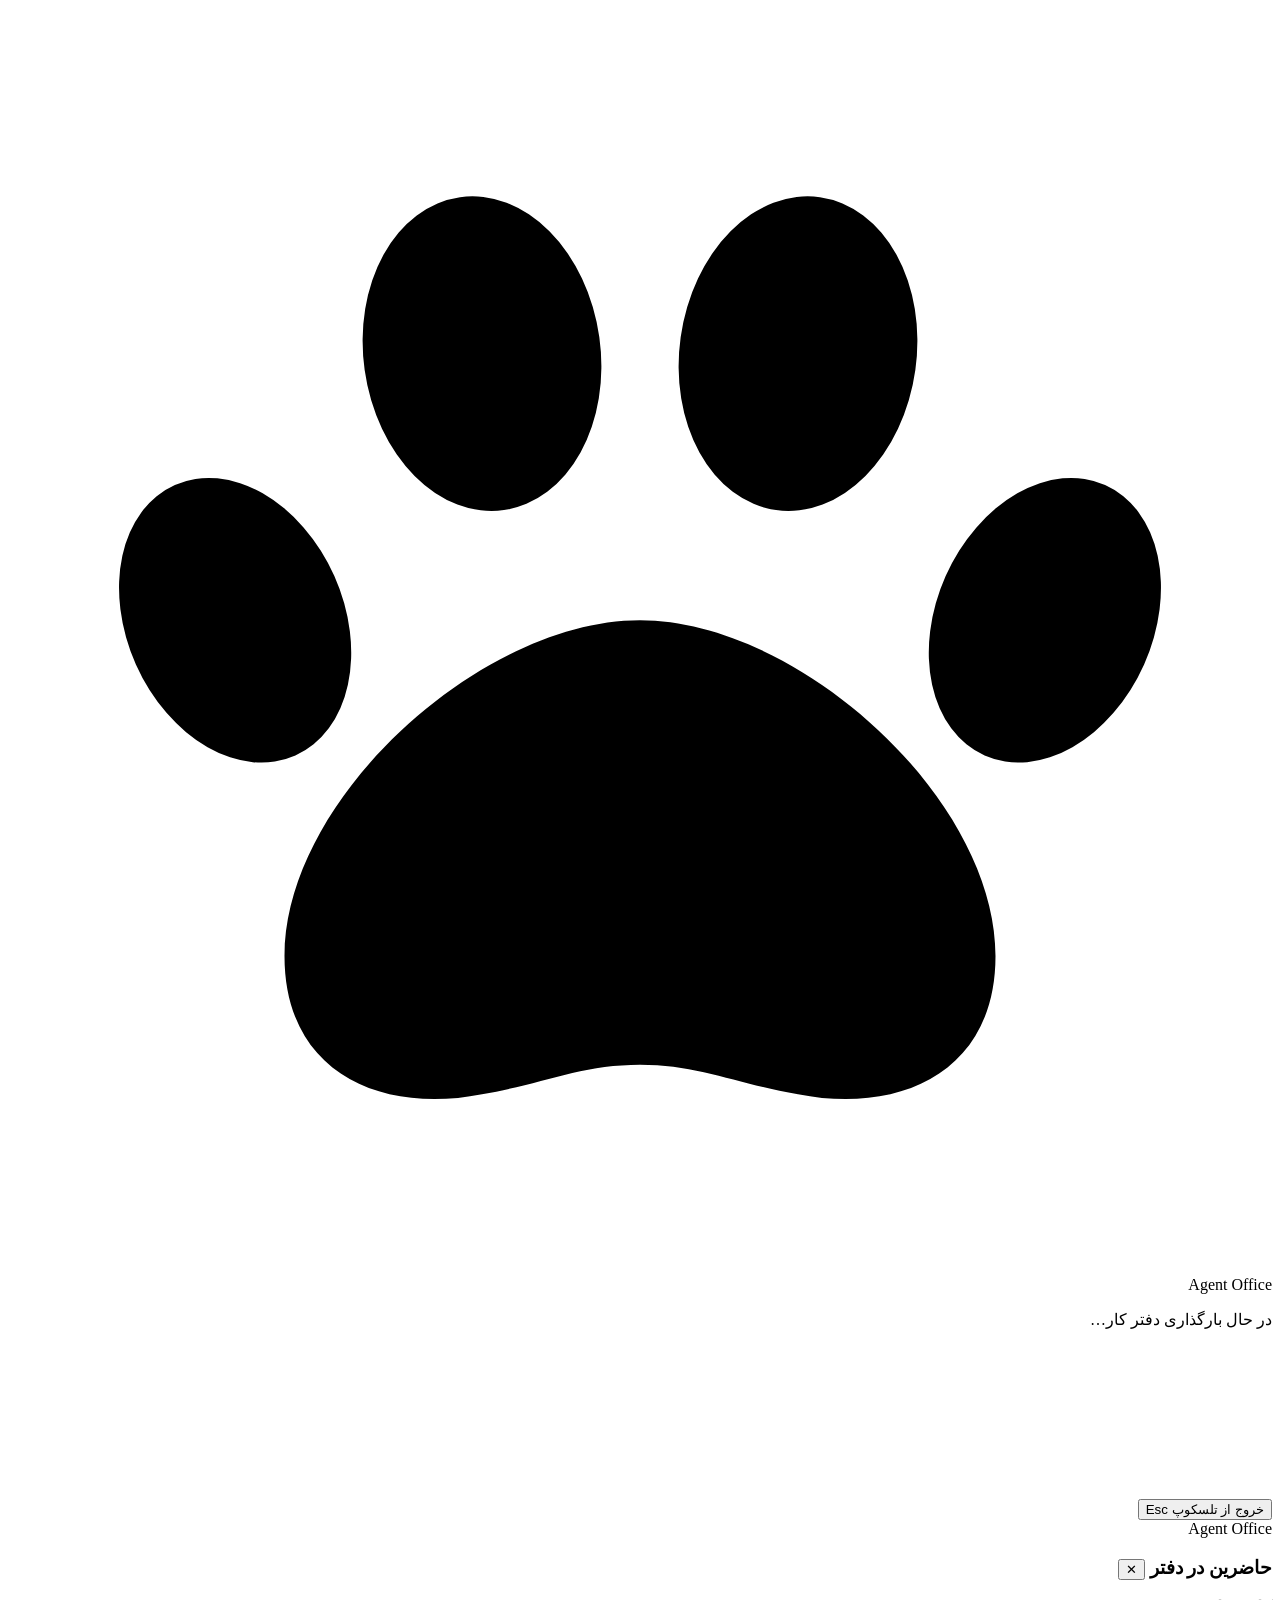
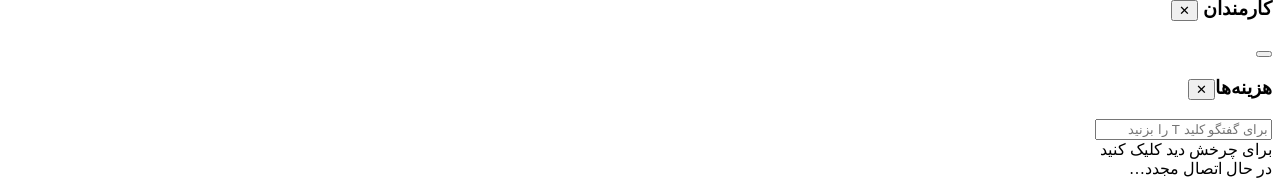
==== src/client/index.html @ 0251baca "feat: add full Persian localization, RTL layout, and Persian documentation" ====
<!doctype html>
<html lang="fa" dir="rtl">
  <head>
    <meta charset="UTF-8" />
    <meta name="viewport" content="width=device-width, initial-scale=1" />
    <title>Agent Office · دفتر کار ایجنت‌ها</title>
    <link rel="icon" href="/favicon.svg" />
    <link rel="preconnect" href="https://fonts.googleapis.com" />
    <link rel="preconnect" href="https://fonts.gstatic.com" crossorigin />
    <link href="https://fonts.googleapis.com/css2?family=Nunito:wght@400;600;700;800;900&family=Vazirmatn:wght@400;600;700;800;900&display=swap" rel="stylesheet" />
    <link rel="stylesheet" href="./style.css" />
  </head>
  <body>
    <!-- The loading screen: up from the first paint until the office is ready to be seen (see ui/loading.ts). -->
    <div id="loading" role="status" aria-live="polite">
      <div class="loading-card">
        <svg class="loading-paw" viewBox="0 0 64 64" aria-hidden="true">
          <path d="M32 31c8 0 18 9 18 17 0 6-5 8-10 7-3-.5-5-1.5-8-1.5s-5 1-8 1.5c-5 1-10-1-10-7 0-8 10-17 18-17z" />
          <ellipse cx="11.5" cy="31" rx="5.5" ry="7.5" transform="rotate(-24 11.5 31)" />
          <ellipse cx="24" cy="17.5" rx="6" ry="8" transform="rotate(-8 24 17.5)" />
          <ellipse cx="40" cy="17.5" rx="6" ry="8" transform="rotate(8 40 17.5)" />
          <ellipse cx="52.5" cy="31" rx="5.5" ry="7.5" transform="rotate(24 52.5 31)" />
        </svg>
        <span class="loading-shadow" aria-hidden="true"></span>
        <div class="loading-name">Agent Office</div>
        <div class="loading-bar" role="progressbar" aria-label="Loading" aria-valuemin="0" aria-valuemax="100" aria-valuenow="0"><span class="loading-fill"></span></div>
        <p class="loading-say">در حال بارگذاری دفتر کار…</p>
      </div>
    </div>
    <div id="app">
      <canvas id="scene" tabindex="-1"></canvas>
      <div id="fade"></div>
      <div id="telescope-view" class="telescope-view" aria-hidden="true">
        <div class="telescope-glass"></div>
        <div class="telescope-reticle" aria-hidden="true"></div>
        <button id="telescope-exit" class="btn telescope-exit" type="button">خروج از تلسکوپ <span class="key">Esc</span></button>
      </div>
      <div id="hud">
        <div id="compass"></div>
        <header class="topbar">
          <div class="project panel" id="project" role="button" tabindex="-1" title="طبقات: رفتن به پروژه‌ای دیگر">
            <div class="project-name"><span id="project-name">Agent Office</span><span id="floors-waiting" class="svc-count hidden"></span></div>
            <div class="project-meta" id="project-meta"></div>
          </div>
          <!-- Filled by ui/menu.ts: pinned actions, what needs you right now, and the ☰ menu with everything else. -->
          <nav id="dock" class="dock" aria-label="Office"></nav>
        </header>
        <aside class="side">
          <section id="people-panel" class="panel people">
            <h3>حاضرین در دفتر <span id="people-count" class="count"></span><button class="panel-x" data-hud="people" aria-label="بستن" title="مخفی‌سازی (منوی ☰ بازمی‌گرداند)">✕</button></h3>
            <ul id="people"></ul>
          </section>
          <section id="workers-panel" class="panel workers">
            <h3>کارمندان <span id="worker-count" class="count"></span><span id="workers-cost" class="cost" title="هزینه مصرفی کارمندان روی میزها"></span><button class="panel-x" data-hud="workers" aria-label="بستن" title="مخفی‌سازی (منوی ☰ بازمی‌گرداند)">✕</button></h3>
            <button id="waiting" class="hidden" title="رفتن به کارمند بعدی که منتظر است (کلید N)"></button>
            <ul id="workers"></ul>
          </section>
          <section id="spend" class="panel spend">
            <h3>هزینه‌ها<button class="panel-x" data-hud="spend" aria-label="بستن" title="مخفی‌سازی (منوی ☰ بازمی‌گرداند)">✕</button></h3>
            <div id="usage" class="usage hidden"></div>
          </section>
          <section id="limits" class="panel limits hidden" title="بررسی مجدد محدودیت‌ها"></section>
        </aside>
        <section class="chat" id="chat">
          <ul id="chat-log"></ul>
          <input id="chat-input" maxlength="500" placeholder="برای گفتگو کلید T را بزنید" autocomplete="off" />
        </section>
        <div id="crosshair" class="crosshair hidden"><span class="look-hint">برای چرخش دید کلیک کنید</span></div>
        <div id="hint" class="hint hidden"></div>
        <div id="shot-meter" class="shot-meter hidden" aria-hidden="true"><span class="sweet"></span><span class="mark"></span></div>
        <div id="toasts"></div>
        <div id="caffeine" class="caffeine panel hidden" aria-label="اثر قهوه باقی‌مانده">
          <span id="caffeine-cups"></span>
          <span class="bar"><span id="caffeine-fill"></span></span>
          <span id="caffeine-left" class="left"></span>
        </div>
        <div id="shares"></div>
        <div id="conn" class="conn hidden">در حال اتصال مجدد…</div>
        <div id="upgrade-banner" class="conn upgrading hidden"></div>
      </div>
      <div id="modal-root"></div>
    </div>
    <script type="module" src="./main.ts"></script>
  </body>
</html>
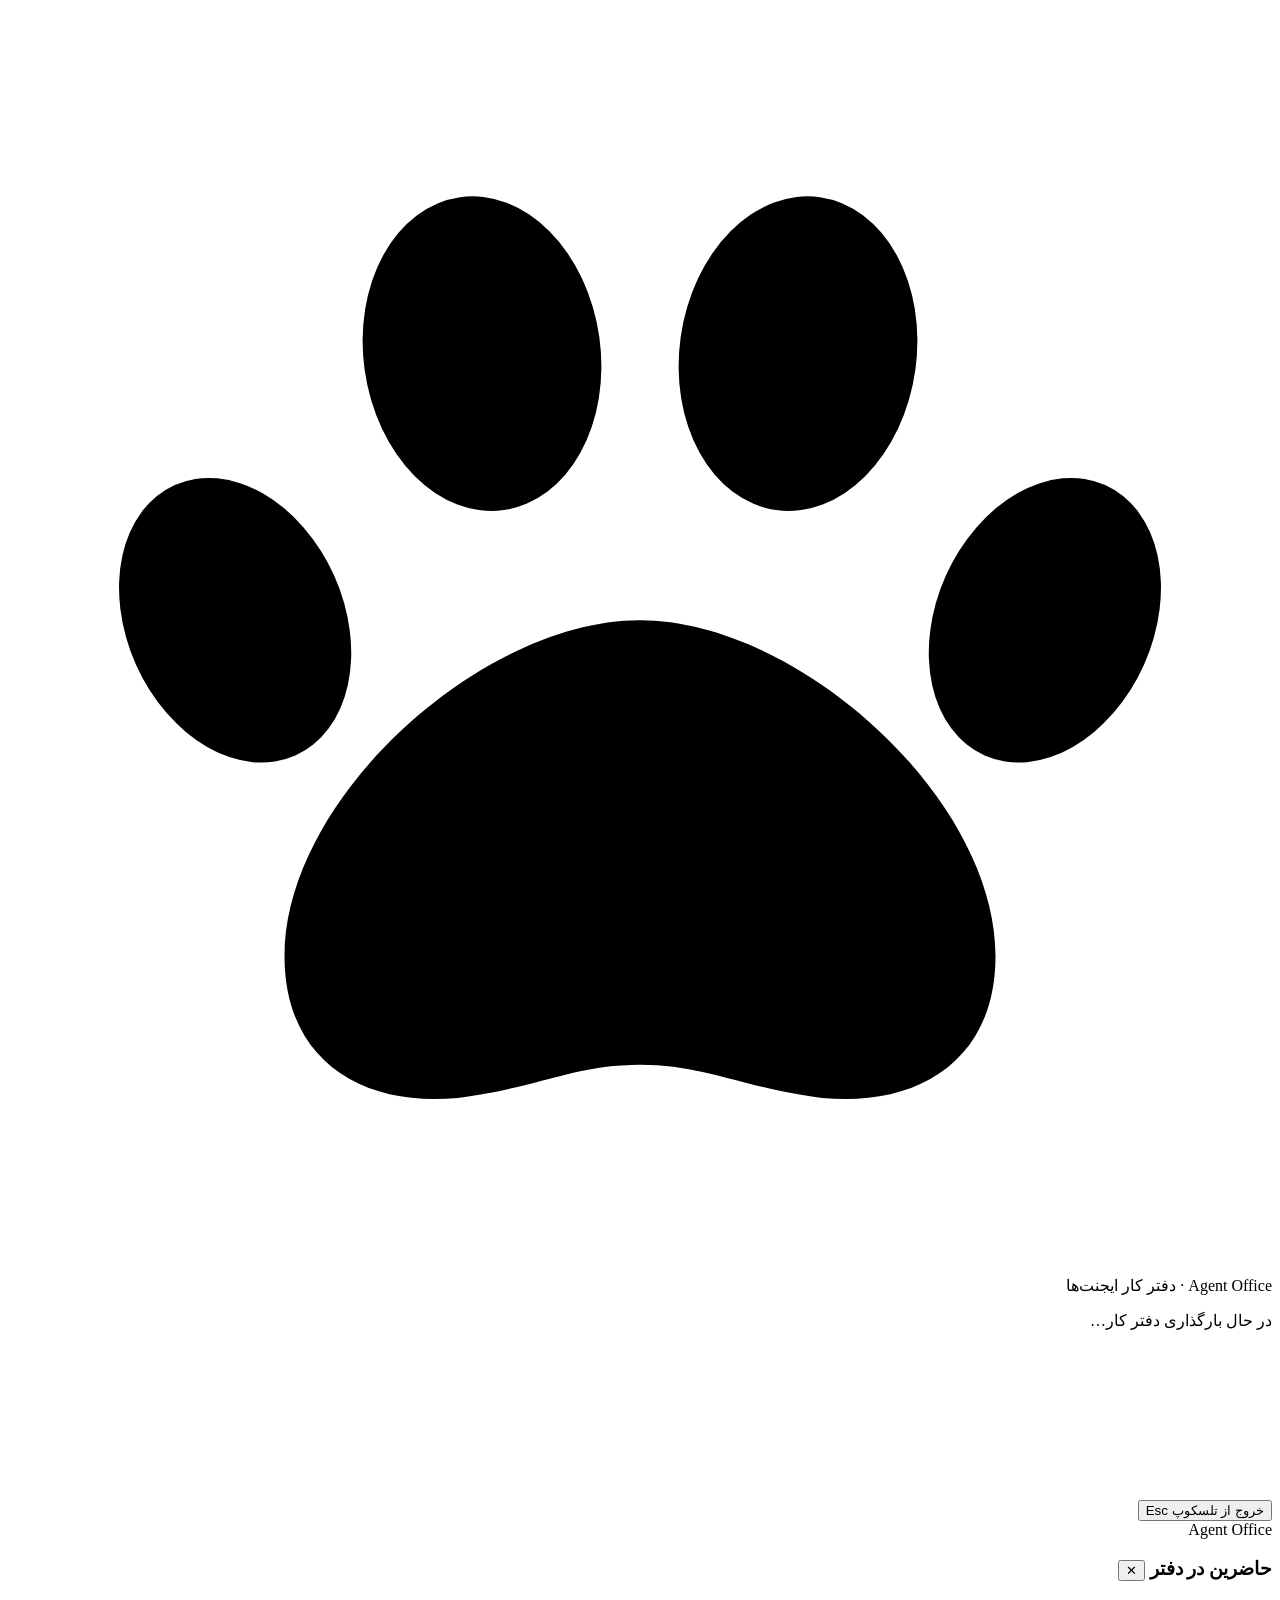
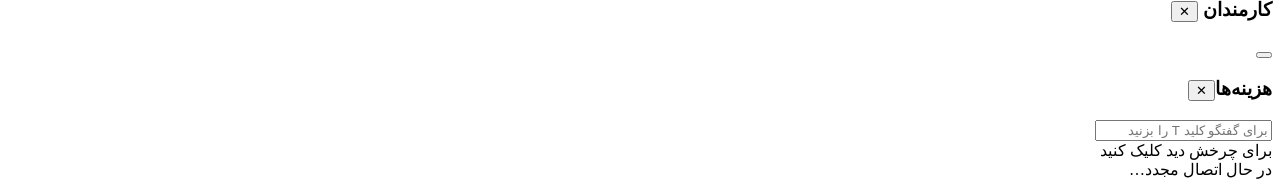
==== commit cf91fbb5: "fix(persian): localize splash loading screen and 2D view suggestion" ====
--- a/src/client/index.html
+++ b/src/client/index.html
@@ -22,8 +22,8 @@
           <ellipse cx="52.5" cy="31" rx="5.5" ry="7.5" transform="rotate(24 52.5 31)" />
         </svg>
         <span class="loading-shadow" aria-hidden="true"></span>
-        <div class="loading-name">Agent Office</div>
-        <div class="loading-bar" role="progressbar" aria-label="Loading" aria-valuemin="0" aria-valuemax="100" aria-valuenow="0"><span class="loading-fill"></span></div>
+        <div class="loading-name">Agent Office · دفتر کار ایجنت‌ها</div>
+        <div class="loading-bar" role="progressbar" aria-label="بارگذاری" aria-valuemin="0" aria-valuemax="100" aria-valuenow="0"><span class="loading-fill"></span></div>
         <p class="loading-say">در حال بارگذاری دفتر کار…</p>
       </div>
     </div>
